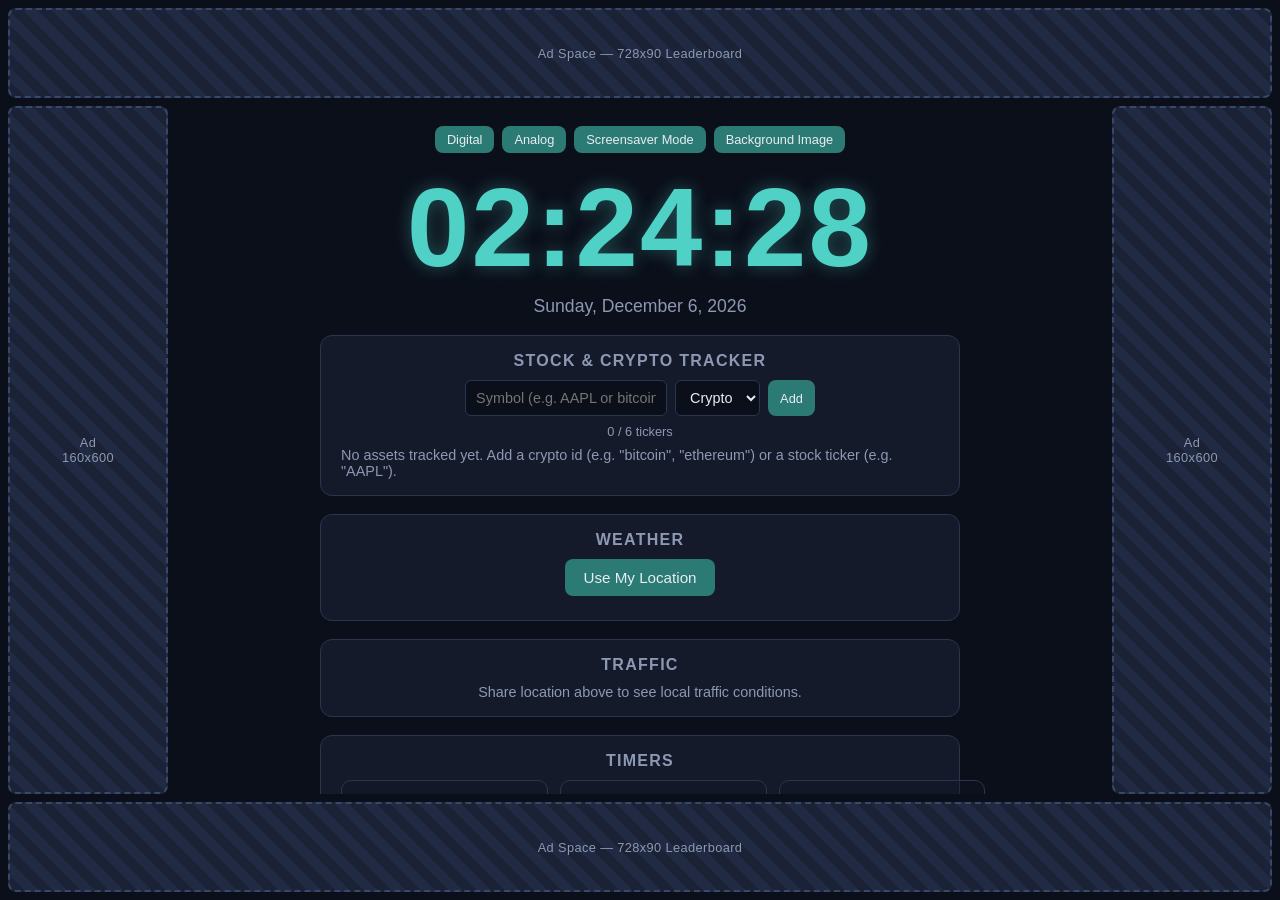
==== index.html @ ba949c44 "Add background image upload and auto-screensaver after 10 min idle - New "Background Image" button l" ====
<!DOCTYPE html>
<html lang="en">
<head>
<meta charset="UTF-8">
<meta name="viewport" content="width=device-width, initial-scale=1.0">
<title>Desktop Clock — Weather, Timers, Alarms &amp; Market Tracker</title>
<meta name="description" content="A free one-page clock dashboard with a switchable digital or analog display, a dedicated fullscreen screensaver mode, live local weather, traffic links, 30-minute/1-hour/3-hour timers, three alarms, and a stock &amp; crypto price tracker (up to 6 tickers).">
<meta name="keywords" content="clock app, digital clock, analog clock, digital analog clock toggle, screensaver, screensaver clock, fullscreen clock, weather clock, alarm clock, countdown timer, stock tracker, crypto tracker">
<meta name="robots" content="index, follow">
<link rel="canonical" href="https://github.com/PapaMoth/super-duper-fishstick">

<meta property="og:type" content="website">
<meta property="og:title" content="Desktop Clock — Weather, Timers, Alarms &amp; Market Tracker">
<meta property="og:description" content="A free one-page clock dashboard with a switchable digital or analog display, a fullscreen screensaver mode, live local weather, timers, alarms, and a stock &amp; crypto tracker.">

<meta name="twitter:card" content="summary">
<meta name="twitter:title" content="Desktop Clock — Weather, Timers, Alarms &amp; Market Tracker">
<meta name="twitter:description" content="A free one-page clock dashboard with a switchable digital or analog display, a fullscreen screensaver mode, live local weather, timers, alarms, and a stock &amp; crypto tracker.">

<link rel="stylesheet" href="style.css">
<script type="application/ld+json">
{
  "@context": "https://schema.org",
  "@type": "WebApplication",
  "name": "Desktop Clock — Weather, Timers, Alarms & Market Tracker",
  "applicationCategory": "UtilitiesApplication",
  "operatingSystem": "Any",
  "description": "A free one-page clock dashboard that switches between a digital or analog display, shows live local weather and traffic, runs three preset countdown timers and three alarms, tracks up to six stocks or crypto tickers, and includes a dedicated fullscreen screensaver mode.",
  "offers": {
    "@type": "Offer",
    "price": "0",
    "priceCurrency": "USD"
  },
  "featureList": [
    "Digital or analog clock display",
    "Fullscreen screensaver mode",
    "Location-based weather",
    "Traffic map link",
    "30 minute, 1 hour, and 3 hour countdown timers",
    "Three configurable alarms",
    "Stock and crypto ticker tracker (up to 6 tickers)"
  ]
}
</script>
</head>
<body>
<div class="app-grid">

  <!-- Top ad banner -->
  <div class="ad ad-top">Ad Space — 728x90 Leaderboard</div>

  <!-- Left ad rail -->
  <div class="ad ad-left">Ad<br>160x600</div>

  <!-- Center: clock, weather, timers, alarms -->
  <main class="center">
    <h1 class="sr-only">Desktop Clock with Weather, Timers, Alarms, and Stock &amp; Crypto Tracker</h1>
    <section class="clock-section">
      <div class="clock-toggle">
        <button class="btn small toggle-btn active" data-clock-mode="digital">Digital</button>
        <button class="btn small toggle-btn" data-clock-mode="analog">Analog</button>
        <button id="screensaver-btn" class="btn small">Screensaver Mode</button>
        <button id="bg-upload-btn" class="btn small">Background Image</button>
        <button id="bg-clear-btn" class="btn small hidden">Clear Background</button>
        <input type="file" id="bg-upload-input" accept="image/*" class="hidden" />
      </div>
      <div id="clock" class="clock">00:00:00</div>
      <canvas id="analog-clock" class="analog-clock hidden" width="280" height="280"></canvas>
      <div id="date" class="date">Loading date…</div>
    </section>

    <section class="tracker-section">
      <h2>Stock &amp; Crypto Tracker</h2>
      <div class="tracker-add-row">
        <input type="text" id="tracker-symbol" class="tracker-input" placeholder="Symbol (e.g. AAPL or bitcoin)" />
        <select id="tracker-type" class="tracker-select">
          <option value="crypto">Crypto</option>
          <option value="stock">Stock</option>
        </select>
        <button id="tracker-add-btn" class="btn small">Add</button>
      </div>
      <div id="tracker-count" class="tracker-count">0 / 6 tickers</div>
      <div id="tracker-status" class="status"></div>
      <div id="tracker-list" class="tracker-list"></div>
    </section>

    <section class="weather-section">
      <h2>Weather</h2>
      <div id="weather-body" class="weather-body">
        <button id="weather-btn" class="btn">Use My Location</button>
        <span id="weather-status" class="status"></span>
      </div>
    </section>

    <section class="traffic-section">
      <h2>Traffic</h2>
      <div id="traffic-body" class="traffic-body">
        <span id="traffic-status" class="status">Share location above to see local traffic conditions.</span>
      </div>
    </section>

    <section class="timers-section">
      <h2>Timers</h2>
      <div class="timers-grid">
        <div class="timer-card" data-minutes="30">
          <div class="timer-label">30 min</div>
          <div class="timer-display" data-display>30:00</div>
          <div class="timer-controls">
            <button class="btn small" data-action="start">Start</button>
            <button class="btn small" data-action="pause">Pause</button>
            <button class="btn small" data-action="reset">Reset</button>
          </div>
        </div>
        <div class="timer-card" data-minutes="60">
          <div class="timer-label">1 hour</div>
          <div class="timer-display" data-display>60:00</div>
          <div class="timer-controls">
            <button class="btn small" data-action="start">Start</button>
            <button class="btn small" data-action="pause">Pause</button>
            <button class="btn small" data-action="reset">Reset</button>
          </div>
        </div>
        <div class="timer-card" data-minutes="180">
          <div class="timer-label">3 hours</div>
          <div class="timer-display" data-display>180:00</div>
          <div class="timer-controls">
            <button class="btn small" data-action="start">Start</button>
            <button class="btn small" data-action="pause">Pause</button>
            <button class="btn small" data-action="reset">Reset</button>
          </div>
        </div>
      </div>
    </section>

    <section class="alarms-section">
      <h2>Alarms</h2>
      <div class="alarms-grid">
        <div class="alarm-card" data-index="0">
          <div class="alarm-row">
            <input type="time" class="alarm-time" />
            <label class="switch">
              <input type="checkbox" class="alarm-enabled" />
              <span class="slider"></span>
            </label>
          </div>
          <div class="alarm-status" data-status>Off</div>
        </div>
        <div class="alarm-card" data-index="1">
          <div class="alarm-row">
            <input type="time" class="alarm-time" />
            <label class="switch">
              <input type="checkbox" class="alarm-enabled" />
              <span class="slider"></span>
            </label>
          </div>
          <div class="alarm-status" data-status>Off</div>
        </div>
        <div class="alarm-card" data-index="2">
          <div class="alarm-row">
            <input type="time" class="alarm-time" />
            <label class="switch">
              <input type="checkbox" class="alarm-enabled" />
              <span class="slider"></span>
            </label>
          </div>
          <div class="alarm-status" data-status>Off</div>
        </div>
      </div>
    </section>
  </main>

  <!-- Right ad rail -->
  <div class="ad ad-right">Ad<br>160x600</div>

  <!-- Bottom ad banner -->
  <div class="ad ad-bottom">Ad Space — 728x90 Leaderboard</div>

</div>

<div id="alarm-overlay" class="alarm-overlay hidden">
  <div class="alarm-overlay-content">
    <div class="alarm-ring-icon">⏰</div>
    <div id="alarm-overlay-text">Alarm</div>
    <button id="alarm-dismiss" class="btn">Dismiss</button>
  </div>
</div>

<audio id="beep-sound" preload="auto">
  <source src="[data-uri]" type="audio/wav">
</audio>

<script src="app.js"></script>
</body>
</html>
---- style.css ----
:root {
  --bg: #0b0f1a;
  --panel: #141a2a;
  --panel-border: #2a3550;
  --accent: #4fd1c5;
  --accent-soft: #2c7a74;
  --text: #e8ecf5;
  --text-dim: #8d98b3;
  --ad-bg: #1b2235;
  --ad-border: #394768;
  --danger: #ff6b6b;
}

* { box-sizing: border-box; }

.hidden { display: none !important; }

body.screensaver-mode .ad,
body.screensaver-mode .tracker-section,
body.screensaver-mode .traffic-section,
body.screensaver-mode .timers-section,
body.screensaver-mode .alarms-section {
  display: none !important;
}

body.screensaver-mode #screensaver-btn {
  display: none !important;
}

body.screensaver-mode .app-grid {
  grid-template-columns: 1fr;
  grid-template-rows: 1fr;
  grid-template-areas: "center";
}

body.screensaver-mode .center {
  justify-content: center;
  height: 100vh;
}

body.screensaver-mode.cursor-hidden,
body.screensaver-mode.cursor-hidden * {
  cursor: none !important;
}

.sr-only {
  position: absolute;
  width: 1px;
  height: 1px;
  padding: 0;
  margin: -1px;
  overflow: hidden;
  clip: rect(0, 0, 0, 0);
  white-space: nowrap;
  border: 0;
}

html, body {
  margin: 0;
  padding: 0;
  height: 100%;
  background: var(--bg);
  color: var(--text);
  font-family: "Segoe UI", Roboto, Helvetica, Arial, sans-serif;
  overflow: hidden;
}

body.has-bg-image {
  background-size: cover;
  background-position: center;
  background-repeat: no-repeat;
}

body.has-bg-image .app-grid::before {
  content: "";
  position: fixed;
  inset: 0;
  background: rgba(11, 15, 26, 0.55);
  z-index: 0;
  pointer-events: none;
}

body.has-bg-image .ad,
body.has-bg-image .center {
  position: relative;
  z-index: 1;
}

.app-grid {
  display: grid;
  grid-template-columns: 160px 1fr 160px;
  grid-template-rows: 90px 1fr 90px;
  grid-template-areas:
    "top   top    top"
    "left  center right"
    "bottom bottom bottom";
  height: 100vh;
  width: 100vw;
  gap: 8px;
  padding: 8px;
}

.ad {
  background: repeating-linear-gradient(45deg, var(--ad-bg), var(--ad-bg) 10px, #202a42 10px, #202a42 20px);
  border: 2px dashed var(--ad-border);
  color: var(--text-dim);
  display: flex;
  align-items: center;
  justify-content: center;
  text-align: center;
  font-size: 0.8rem;
  border-radius: 8px;
  letter-spacing: 0.03em;
}

.ad-top { grid-area: top; }
.ad-bottom { grid-area: bottom; }
.ad-left { grid-area: left; }
.ad-right { grid-area: right; }

.center {
  grid-area: center;
  display: flex;
  flex-direction: column;
  align-items: center;
  justify-content: flex-start;
  gap: 18px;
  overflow-y: auto;
  padding: 10px 20px;
}

.clock-section {
  text-align: center;
  margin-top: 10px;
}

.clock {
  font-size: clamp(3.5rem, 9vw, 7rem);
  font-weight: 700;
  font-variant-numeric: tabular-nums;
  letter-spacing: 0.02em;
  color: var(--accent);
  text-shadow: 0 0 18px rgba(79, 209, 197, 0.35);
}

.date {
  font-size: 1.1rem;
  color: var(--text-dim);
  margin-top: 4px;
}

.clock-toggle {
  display: flex;
  justify-content: center;
  gap: 8px;
  margin-bottom: 10px;
}

.toggle-btn {
  background: #1b2235;
  border: 1px solid var(--panel-border);
}

.toggle-btn.active {
  background: var(--accent-soft);
  color: var(--text);
}

.analog-clock {
  display: block;
  margin: 0 auto;
}

.tracker-section {
  width: 100%;
  max-width: 640px;
  background: var(--panel);
  border: 1px solid var(--panel-border);
  border-radius: 12px;
  padding: 16px 20px;
}

.tracker-add-row {
  display: flex;
  gap: 8px;
  justify-content: center;
  flex-wrap: wrap;
  margin-bottom: 8px;
}

.tracker-count {
  text-align: center;
  color: var(--text-dim);
  font-size: 0.8rem;
  margin-bottom: 8px;
}

.tracker-input:disabled,
.tracker-select:disabled,
.btn:disabled {
  opacity: 0.5;
  cursor: not-allowed;
}

.tracker-input {
  background: #0b0f1a;
  color: var(--text);
  border: 1px solid var(--panel-border);
  border-radius: 6px;
  padding: 8px 10px;
  font-size: 0.9rem;
  min-width: 180px;
}

.tracker-select {
  background: #0b0f1a;
  color: var(--text);
  border: 1px solid var(--panel-border);
  border-radius: 6px;
  padding: 8px 10px;
  font-size: 0.9rem;
}

.tracker-list {
  display: flex;
  flex-direction: column;
  gap: 8px;
}

.tracker-item {
  display: flex;
  align-items: center;
  justify-content: space-between;
  background: #10152450;
  border: 1px solid var(--panel-border);
  border-radius: 8px;
  padding: 10px 14px;
}

.tracker-item-name {
  font-weight: 600;
  text-transform: uppercase;
}

.tracker-item-price {
  font-variant-numeric: tabular-nums;
  font-size: 1.1rem;
}

.tracker-item-change.up { color: #4ade80; }
.tracker-item-change.down { color: var(--danger); }

.tracker-remove {
  background: none;
  border: none;
  color: var(--text-dim);
  cursor: pointer;
  font-size: 1rem;
  margin-left: 10px;
}
.tracker-remove:hover { color: var(--danger); }

section h2 {
  font-size: 1rem;
  text-transform: uppercase;
  letter-spacing: 0.08em;
  color: var(--text-dim);
  margin: 0 0 10px;
  text-align: center;
}

.weather-section, .traffic-section, .timers-section, .alarms-section {
  width: 100%;
  max-width: 640px;
  background: var(--panel);
  border: 1px solid var(--panel-border);
  border-radius: 12px;
  padding: 16px 20px;
}

.weather-body, .traffic-body {
  display: flex;
  flex-direction: column;
  align-items: center;
  gap: 8px;
  text-align: center;
}

.weather-main {
  display: flex;
  align-items: center;
  gap: 16px;
  justify-content: center;
}

.weather-temp {
  font-size: 2.4rem;
  font-weight: 600;
}

.weather-detail {
  color: var(--text-dim);
  font-size: 0.95rem;
}

.weather-location {
  font-size: 1rem;
  color: var(--text);
}

.status {
  color: var(--text-dim);
  font-size: 0.9rem;
}

.btn {
  background: var(--accent-soft);
  color: var(--text);
  border: none;
  border-radius: 8px;
  padding: 10px 18px;
  font-size: 0.95rem;
  cursor: pointer;
  transition: background 0.15s ease;
}

.btn:hover { background: var(--accent); color: #0b0f1a; }

.btn.small {
  padding: 6px 12px;
  font-size: 0.8rem;
}

.timers-grid, .alarms-grid {
  display: grid;
  grid-template-columns: repeat(3, 1fr);
  gap: 12px;
}

.timer-card, .alarm-card {
  background: #10152450;
  border: 1px solid var(--panel-border);
  border-radius: 10px;
  padding: 12px;
  display: flex;
  flex-direction: column;
  align-items: center;
  gap: 8px;
}

.timer-label {
  color: var(--text-dim);
  font-size: 0.85rem;
  text-transform: uppercase;
}

.timer-display {
  font-size: 1.6rem;
  font-variant-numeric: tabular-nums;
  font-weight: 600;
}

.timer-display.done {
  color: var(--danger);
  animation: pulse 1s infinite;
}

.timer-controls {
  display: flex;
  gap: 6px;
}

.alarm-row {
  display: flex;
  align-items: center;
  gap: 10px;
  justify-content: center;
}

.alarm-time {
  background: #0b0f1a;
  color: var(--text);
  border: 1px solid var(--panel-border);
  border-radius: 6px;
  padding: 6px;
  font-size: 1rem;
}

.alarm-status {
  color: var(--text-dim);
  font-size: 0.8rem;
}

.alarm-status.active {
  color: var(--accent);
}

/* Toggle switch */
.switch {
  position: relative;
  display: inline-block;
  width: 42px;
  height: 24px;
}
.switch input { opacity: 0; width: 0; height: 0; }
.slider {
  position: absolute;
  cursor: pointer;
  top: 0; left: 0; right: 0; bottom: 0;
  background-color: #334;
  transition: 0.2s;
  border-radius: 24px;
}
.slider:before {
  position: absolute;
  content: "";
  height: 18px;
  width: 18px;
  left: 3px;
  bottom: 3px;
  background-color: white;
  transition: 0.2s;
  border-radius: 50%;
}
.switch input:checked + .slider { background-color: var(--accent); }
.switch input:checked + .slider:before { transform: translateX(18px); }

@keyframes pulse {
  0%, 100% { opacity: 1; }
  50% { opacity: 0.4; }
}

.alarm-overlay {
  position: fixed;
  inset: 0;
  background: rgba(0, 0, 0, 0.85);
  display: flex;
  align-items: center;
  justify-content: center;
  z-index: 100;
}
.alarm-overlay.hidden { display: none; }

.alarm-overlay-content {
  text-align: center;
  color: var(--text);
}

.alarm-ring-icon {
  font-size: 5rem;
  animation: pulse 0.6s infinite;
}

#alarm-overlay-text {
  font-size: 1.8rem;
  margin: 16px 0 24px;
}

@media (max-width: 900px) {
  .app-grid {
    grid-template-columns: 1fr;
    grid-template-rows: 60px auto 60px auto 60px;
    grid-template-areas:
      "top"
      "center"
      "bottom"
      "left"
      "right";
  }
  .timers-grid, .alarms-grid {
    grid-template-columns: 1fr;
  }
}
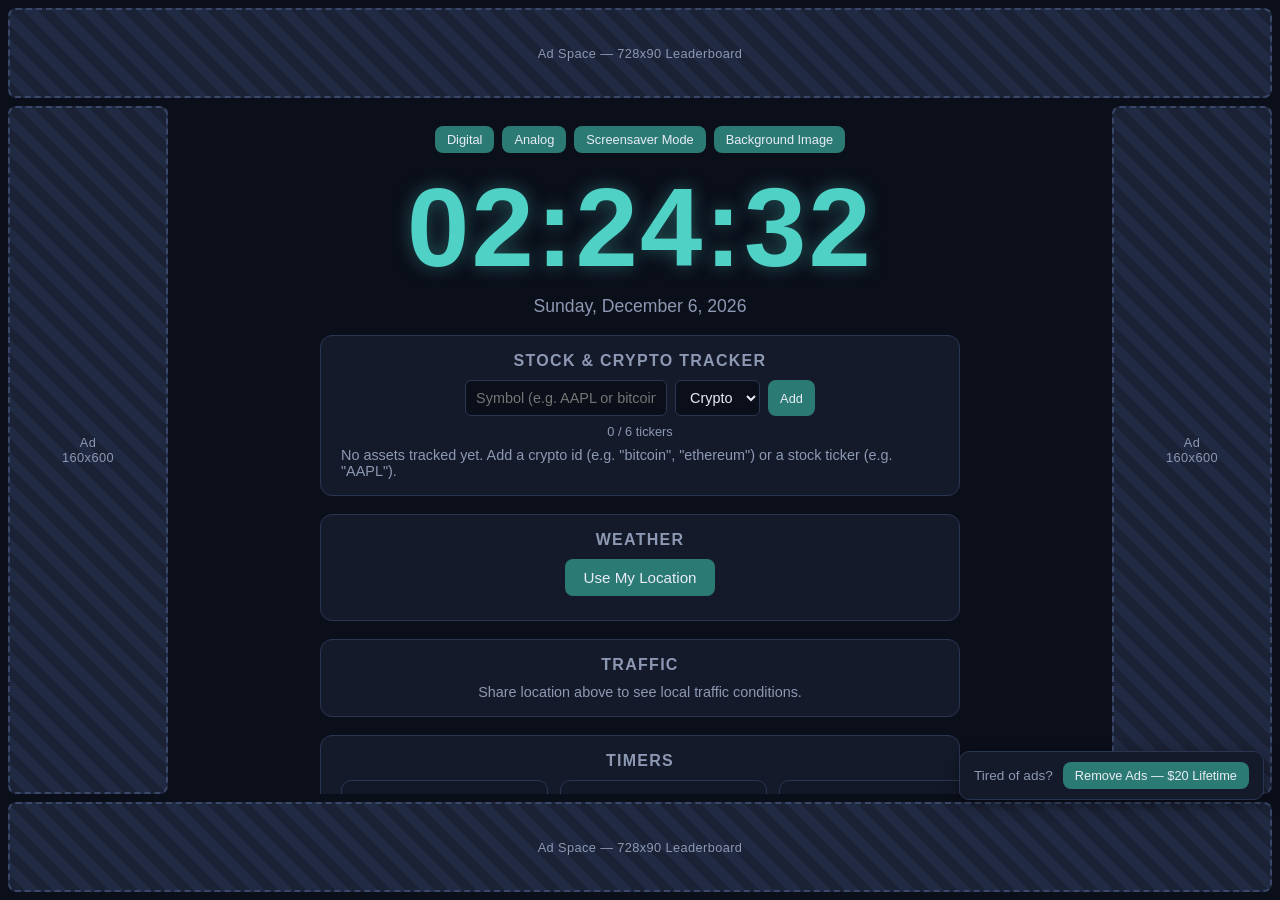
==== commit cbd41be3: "Add $20 lifetime "Remove Ads" upsell via Stripe Payment Link A floating "Remove Ads — $20 Lifetime" " ====
--- a/index.html
+++ b/index.html
@@ -52,6 +52,14 @@
   <!-- Left ad rail -->
   <div class="ad ad-left">Ad<br>160x600</div>
 
+  <!-- Remove-ads upsell, hidden once purchased -->
+  <div id="remove-ads-banner" class="remove-ads-banner">
+    <span>Tired of ads?</span>
+    <a id="remove-ads-link" class="btn small" href="https://buy.stripe.com/REPLACE_WITH_YOUR_PAYMENT_LINK" target="_blank" rel="noopener">
+      Remove Ads — $20 Lifetime
+    </a>
+  </div>
+
   <!-- Center: clock, weather, timers, alarms -->
   <main class="center">
     <h1 class="sr-only">Desktop Clock with Weather, Timers, Alarms, and Stock &amp; Crypto Tracker</h1>
--- a/style.css
+++ b/style.css
@@ -117,6 +117,42 @@
 .ad-bottom { grid-area: bottom; }
 .ad-left { grid-area: left; }
 .ad-right { grid-area: right; }
+
+body.ads-removed .ad {
+  display: none !important;
+}
+
+body.ads-removed .app-grid {
+  grid-template-columns: 1fr;
+  grid-template-rows: 1fr;
+  grid-template-areas: "center";
+}
+
+.remove-ads-banner {
+  position: fixed;
+  bottom: 100px;
+  right: 16px;
+  z-index: 50;
+  display: flex;
+  align-items: center;
+  gap: 10px;
+  background: var(--panel);
+  border: 1px solid var(--panel-border);
+  border-radius: 10px;
+  padding: 10px 14px;
+  font-size: 0.85rem;
+  color: var(--text-dim);
+  box-shadow: 0 4px 16px rgba(0, 0, 0, 0.4);
+}
+
+.remove-ads-banner a.btn {
+  text-decoration: none;
+}
+
+body.ads-removed .remove-ads-banner,
+body.screensaver-mode .remove-ads-banner {
+  display: none !important;
+}
 
 .center {
   grid-area: center;
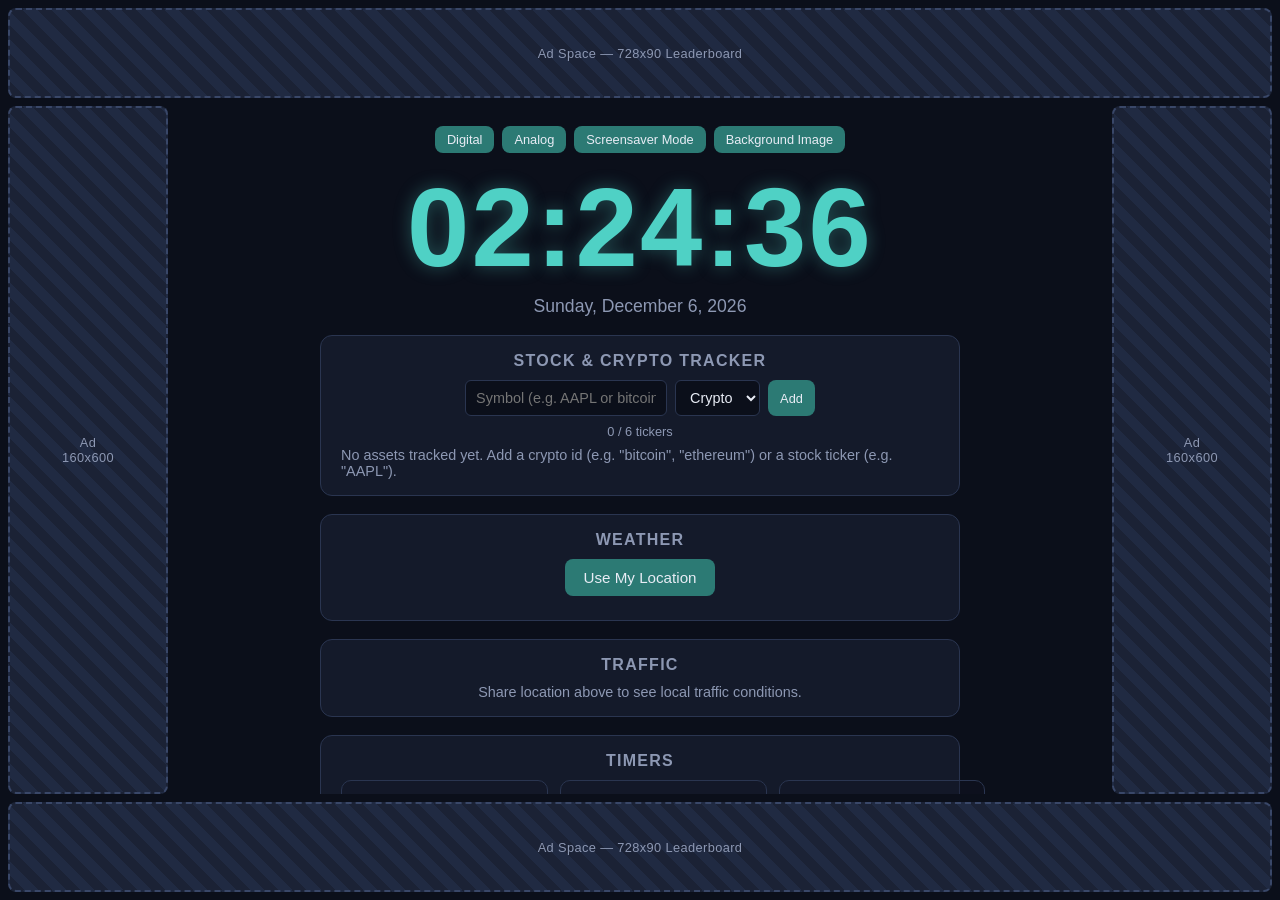
==== commit c7453112: "Remove "Remove Ads" paywall — ads always show Reverts the Stripe-based ad-removal upsell: dropped th" ====
--- a/index.html
+++ b/index.html
@@ -51,14 +51,6 @@
 
   <!-- Left ad rail -->
   <div class="ad ad-left">Ad<br>160x600</div>
-
-  <!-- Remove-ads upsell, hidden once purchased -->
-  <div id="remove-ads-banner" class="remove-ads-banner">
-    <span>Tired of ads?</span>
-    <a id="remove-ads-link" class="btn small" href="https://buy.stripe.com/REPLACE_WITH_YOUR_PAYMENT_LINK" target="_blank" rel="noopener">
-      Remove Ads — $20 Lifetime
-    </a>
-  </div>
 
   <!-- Center: clock, weather, timers, alarms -->
   <main class="center">
--- a/style.css
+++ b/style.css
@@ -118,41 +118,6 @@
 .ad-left { grid-area: left; }
 .ad-right { grid-area: right; }
 
-body.ads-removed .ad {
-  display: none !important;
-}
-
-body.ads-removed .app-grid {
-  grid-template-columns: 1fr;
-  grid-template-rows: 1fr;
-  grid-template-areas: "center";
-}
-
-.remove-ads-banner {
-  position: fixed;
-  bottom: 100px;
-  right: 16px;
-  z-index: 50;
-  display: flex;
-  align-items: center;
-  gap: 10px;
-  background: var(--panel);
-  border: 1px solid var(--panel-border);
-  border-radius: 10px;
-  padding: 10px 14px;
-  font-size: 0.85rem;
-  color: var(--text-dim);
-  box-shadow: 0 4px 16px rgba(0, 0, 0, 0.4);
-}
-
-.remove-ads-banner a.btn {
-  text-decoration: none;
-}
-
-body.ads-removed .remove-ads-banner,
-body.screensaver-mode .remove-ads-banner {
-  display: none !important;
-}
 
 .center {
   grid-area: center;
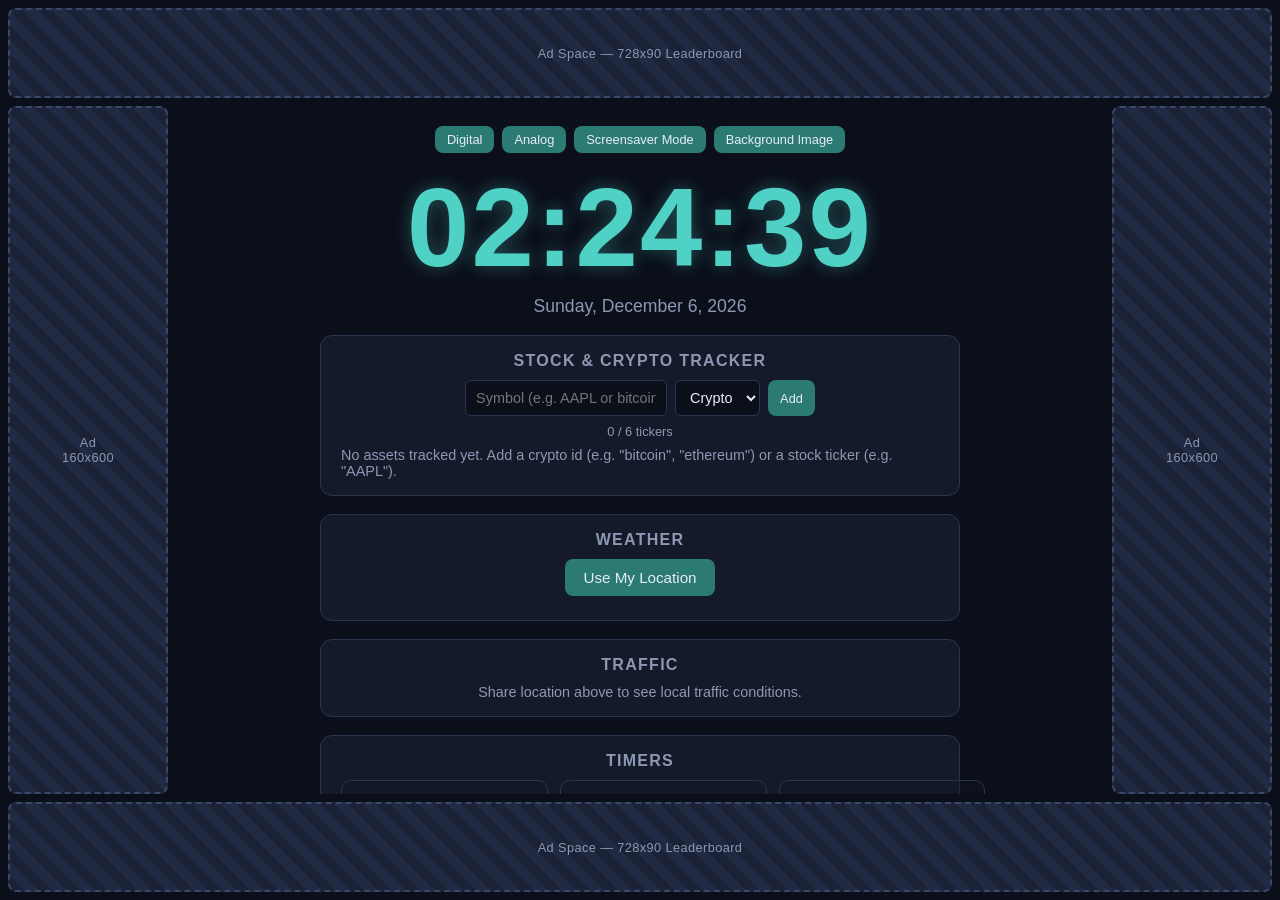
==== commit ede49db3: "Let each alarm use a custom uploaded sound Each of the three alarms now has its own "Upload Sound" c" ====
--- a/index.html
+++ b/index.html
@@ -144,6 +144,12 @@
             </label>
           </div>
           <div class="alarm-status" data-status>Off</div>
+          <div class="alarm-sound-row">
+            <button class="btn small alarm-sound-btn" data-action="upload-sound">Upload Sound</button>
+            <button class="btn small alarm-sound-reset hidden" data-action="reset-sound">Use Default</button>
+            <input type="file" class="alarm-sound-input hidden" accept="audio/*" />
+          </div>
+          <div class="alarm-sound-name" data-sound-name>Default beep</div>
         </div>
         <div class="alarm-card" data-index="1">
           <div class="alarm-row">
@@ -154,6 +160,12 @@
             </label>
           </div>
           <div class="alarm-status" data-status>Off</div>
+          <div class="alarm-sound-row">
+            <button class="btn small alarm-sound-btn" data-action="upload-sound">Upload Sound</button>
+            <button class="btn small alarm-sound-reset hidden" data-action="reset-sound">Use Default</button>
+            <input type="file" class="alarm-sound-input hidden" accept="audio/*" />
+          </div>
+          <div class="alarm-sound-name" data-sound-name>Default beep</div>
         </div>
         <div class="alarm-card" data-index="2">
           <div class="alarm-row">
@@ -164,6 +176,12 @@
             </label>
           </div>
           <div class="alarm-status" data-status>Off</div>
+          <div class="alarm-sound-row">
+            <button class="btn small alarm-sound-btn" data-action="upload-sound">Upload Sound</button>
+            <button class="btn small alarm-sound-reset hidden" data-action="reset-sound">Use Default</button>
+            <input type="file" class="alarm-sound-input hidden" accept="audio/*" />
+          </div>
+          <div class="alarm-sound-name" data-sound-name>Default beep</div>
         </div>
       </div>
     </section>
--- a/style.css
+++ b/style.css
@@ -394,6 +394,23 @@
 
 .alarm-status.active {
   color: var(--accent);
+}
+
+.alarm-sound-row {
+  display: flex;
+  gap: 6px;
+  flex-wrap: wrap;
+  justify-content: center;
+}
+
+.alarm-sound-name {
+  font-size: 0.75rem;
+  color: var(--text-dim);
+  text-align: center;
+  max-width: 100%;
+  overflow: hidden;
+  text-overflow: ellipsis;
+  white-space: nowrap;
 }
 
 /* Toggle switch */
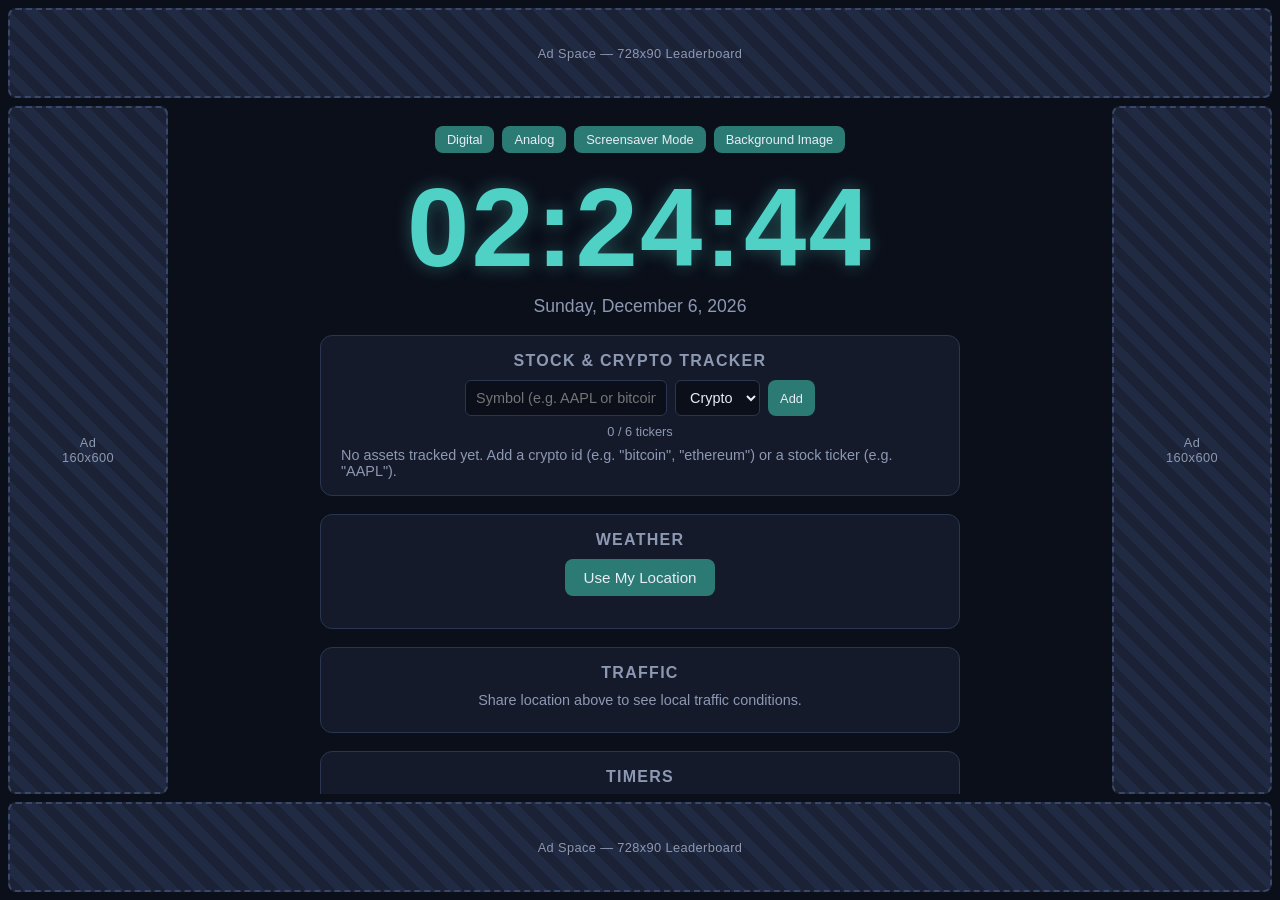
==== commit 7e6d810a: "Fix review findings: XSS, silent alert sound, and several correctness bugs Addresses the Sourcery an" ====
--- a/index.html
+++ b/index.html
@@ -89,6 +89,7 @@
       <div id="weather-body" class="weather-body">
         <button id="weather-btn" class="btn">Use My Location</button>
         <span id="weather-status" class="status"></span>
+        <div id="weather-result"></div>
       </div>
     </section>
 
@@ -96,6 +97,7 @@
       <h2>Traffic</h2>
       <div id="traffic-body" class="traffic-body">
         <span id="traffic-status" class="status">Share location above to see local traffic conditions.</span>
+        <div id="traffic-result"></div>
       </div>
     </section>
 
@@ -203,10 +205,6 @@
   </div>
 </div>
 
-<audio id="beep-sound" preload="auto">
-  <source src="[data-uri]" type="audio/wav">
-</audio>
-
 <script src="app.js"></script>
 </body>
 </html>
--- a/style.css
+++ b/style.css
@@ -23,7 +23,9 @@
   display: none !important;
 }
 
-body.screensaver-mode #screensaver-btn {
+body.screensaver-mode #screensaver-btn,
+body.screensaver-mode #bg-upload-btn,
+body.screensaver-mode #bg-clear-btn {
   display: none !important;
 }
 
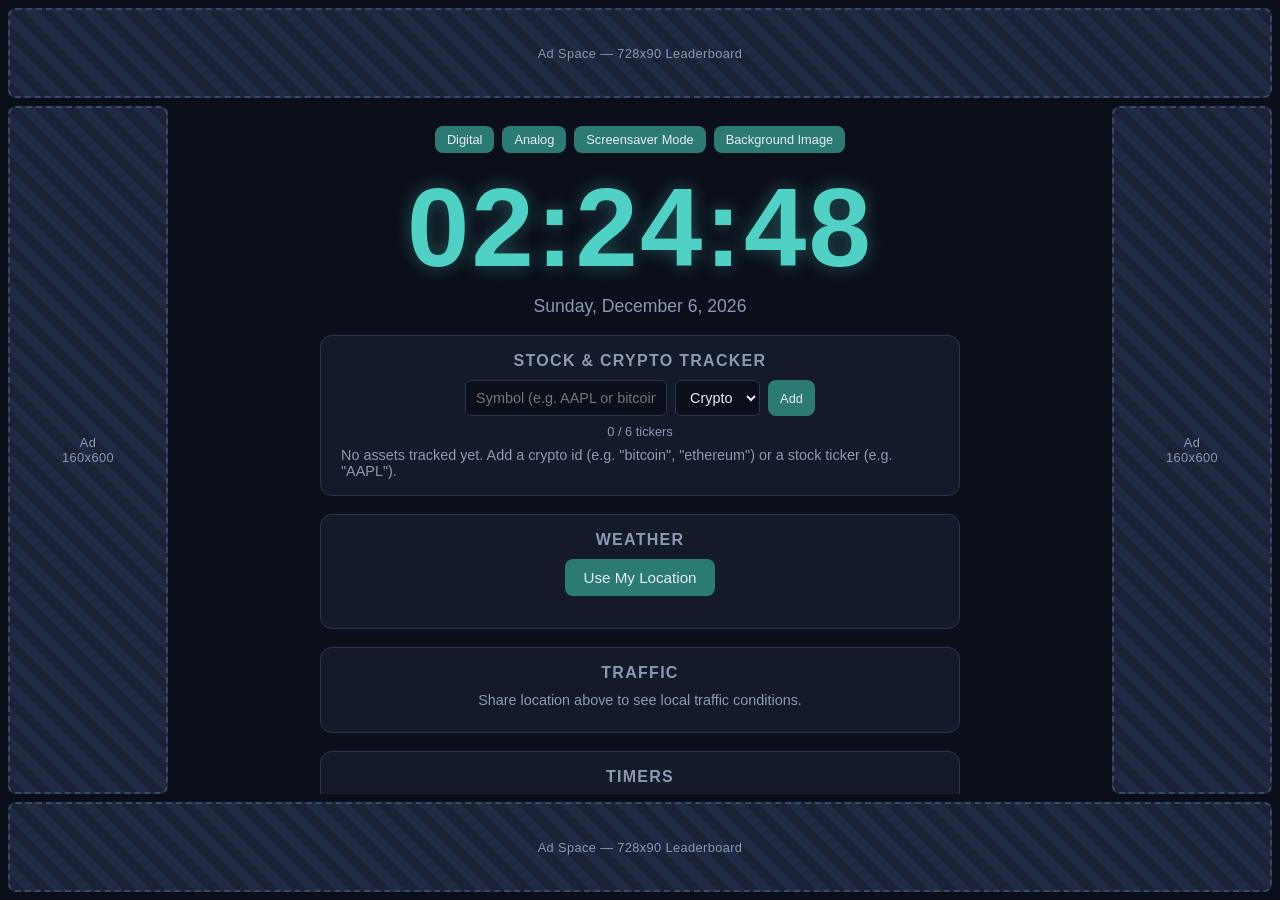
==== commit 7336b4ae: "Address remaining review findings: a11y, mobile clipping, request hygiene Follow-up to the previous " ====
--- a/index.html
+++ b/index.html
@@ -25,7 +25,7 @@
   "name": "Desktop Clock — Weather, Timers, Alarms & Market Tracker",
   "applicationCategory": "UtilitiesApplication",
   "operatingSystem": "Any",
-  "description": "A free one-page clock dashboard that switches between a digital or analog display, shows live local weather and traffic, runs three preset countdown timers and three alarms, tracks up to six stocks or crypto tickers, and includes a dedicated fullscreen screensaver mode.",
+  "description": "A free one-page clock dashboard that switches between a digital or analog display, shows live local weather and a link to a live traffic map, runs three preset countdown timers and three alarms, tracks up to six stocks or crypto tickers, and includes a dedicated fullscreen screensaver mode.",
   "offers": {
     "@type": "Offer",
     "price": "0",
@@ -139,9 +139,9 @@
       <div class="alarms-grid">
         <div class="alarm-card" data-index="0">
           <div class="alarm-row">
-            <input type="time" class="alarm-time" />
+            <input type="time" class="alarm-time" aria-label="Alarm 1 time" />
             <label class="switch">
-              <input type="checkbox" class="alarm-enabled" />
+              <input type="checkbox" class="alarm-enabled" aria-label="Enable alarm 1" />
               <span class="slider"></span>
             </label>
           </div>
@@ -155,9 +155,9 @@
         </div>
         <div class="alarm-card" data-index="1">
           <div class="alarm-row">
-            <input type="time" class="alarm-time" />
+            <input type="time" class="alarm-time" aria-label="Alarm 2 time" />
             <label class="switch">
-              <input type="checkbox" class="alarm-enabled" />
+              <input type="checkbox" class="alarm-enabled" aria-label="Enable alarm 2" />
               <span class="slider"></span>
             </label>
           </div>
@@ -171,9 +171,9 @@
         </div>
         <div class="alarm-card" data-index="2">
           <div class="alarm-row">
-            <input type="time" class="alarm-time" />
+            <input type="time" class="alarm-time" aria-label="Alarm 3 time" />
             <label class="switch">
-              <input type="checkbox" class="alarm-enabled" />
+              <input type="checkbox" class="alarm-enabled" aria-label="Enable alarm 3" />
               <span class="slider"></span>
             </label>
           </div>
--- a/style.css
+++ b/style.css
@@ -477,6 +477,10 @@
 }
 
 @media (max-width: 900px) {
+  html, body {
+    overflow-y: auto;
+    height: auto;
+  }
   .app-grid {
     grid-template-columns: 1fr;
     grid-template-rows: 60px auto 60px auto 60px;
@@ -486,6 +490,11 @@
       "bottom"
       "left"
       "right";
+    height: auto;
+    min-height: 100vh;
+  }
+  .center {
+    overflow-y: visible;
   }
   .timers-grid, .alarms-grid {
     grid-template-columns: 1fr;
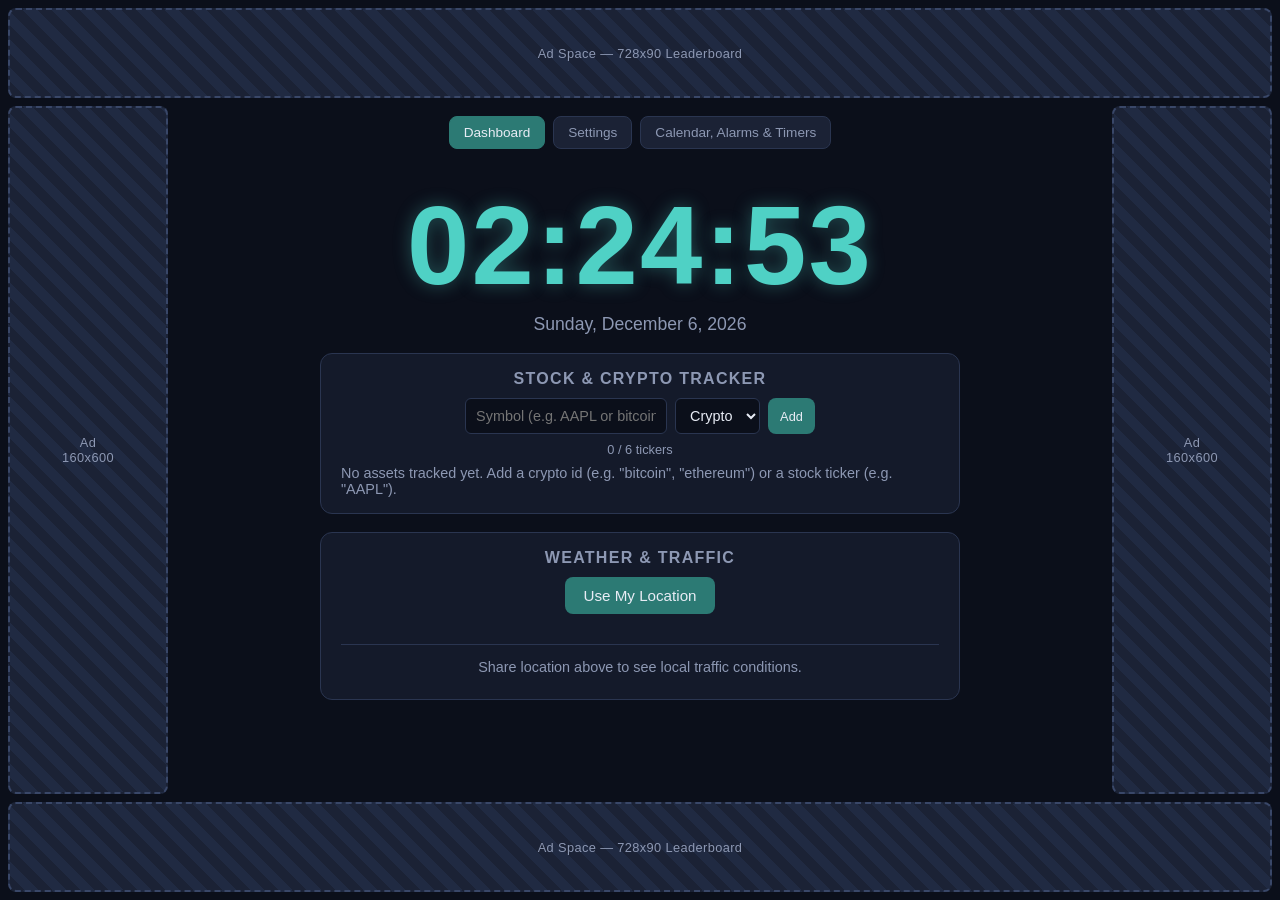
==== commit d956fba2: "Split into Dashboard, Settings, and Calendar/Alarms/Timers pages Reworks the single-page app into th" ====
--- a/index.html
+++ b/index.html
@@ -3,29 +3,29 @@
 <head>
 <meta charset="UTF-8">
 <meta name="viewport" content="width=device-width, initial-scale=1.0">
-<title>Desktop Clock — Weather, Timers, Alarms &amp; Market Tracker</title>
-<meta name="description" content="A free one-page clock dashboard with a switchable digital or analog display, a dedicated fullscreen screensaver mode, live local weather, traffic links, 30-minute/1-hour/3-hour timers, three alarms, and a stock &amp; crypto price tracker (up to 6 tickers).">
-<meta name="keywords" content="clock app, digital clock, analog clock, digital analog clock toggle, screensaver, screensaver clock, fullscreen clock, weather clock, alarm clock, countdown timer, stock tracker, crypto tracker">
+<title>Desktop Clock — Weather, Traffic &amp; Market Tracker</title>
+<meta name="description" content="A free one-page clock dashboard with a switchable digital or analog display, a dedicated fullscreen screensaver mode, live local weather with a link to a live traffic map, and a stock &amp; crypto price tracker (up to 6 tickers). Alarms, timers, and a calendar live on a separate page.">
+<meta name="keywords" content="clock app, digital clock, analog clock, digital analog clock toggle, screensaver, screensaver clock, fullscreen clock, weather clock, stock tracker, crypto tracker">
 <meta name="robots" content="index, follow">
 <link rel="canonical" href="https://github.com/PapaMoth/super-duper-fishstick">
 
 <meta property="og:type" content="website">
-<meta property="og:title" content="Desktop Clock — Weather, Timers, Alarms &amp; Market Tracker">
-<meta property="og:description" content="A free one-page clock dashboard with a switchable digital or analog display, a fullscreen screensaver mode, live local weather, timers, alarms, and a stock &amp; crypto tracker.">
+<meta property="og:title" content="Desktop Clock — Weather, Traffic &amp; Market Tracker">
+<meta property="og:description" content="A free one-page clock dashboard with a switchable digital or analog display, a fullscreen screensaver mode, live local weather and traffic map links, and a stock &amp; crypto tracker.">
 
 <meta name="twitter:card" content="summary">
-<meta name="twitter:title" content="Desktop Clock — Weather, Timers, Alarms &amp; Market Tracker">
-<meta name="twitter:description" content="A free one-page clock dashboard with a switchable digital or analog display, a fullscreen screensaver mode, live local weather, timers, alarms, and a stock &amp; crypto tracker.">
+<meta name="twitter:title" content="Desktop Clock — Weather, Traffic &amp; Market Tracker">
+<meta name="twitter:description" content="A free one-page clock dashboard with a switchable digital or analog display, a fullscreen screensaver mode, live local weather and traffic map links, and a stock &amp; crypto tracker.">
 
 <link rel="stylesheet" href="style.css">
 <script type="application/ld+json">
 {
   "@context": "https://schema.org",
   "@type": "WebApplication",
-  "name": "Desktop Clock — Weather, Timers, Alarms & Market Tracker",
+  "name": "Desktop Clock — Weather, Traffic & Market Tracker",
   "applicationCategory": "UtilitiesApplication",
   "operatingSystem": "Any",
-  "description": "A free one-page clock dashboard that switches between a digital or analog display, shows live local weather and a link to a live traffic map, runs three preset countdown timers and three alarms, tracks up to six stocks or crypto tickers, and includes a dedicated fullscreen screensaver mode.",
+  "description": "A free dashboard that switches between a digital or analog clock display, shows live local weather and a link to a live traffic map, tracks up to six stocks or crypto tickers, supports a photo or slideshow background, and includes a dedicated fullscreen screensaver mode. Alarms, timers, and a calendar are on a linked page.",
   "offers": {
     "@type": "Offer",
     "price": "0",
@@ -36,9 +36,8 @@
     "Fullscreen screensaver mode",
     "Location-based weather",
     "Traffic map link",
-    "30 minute, 1 hour, and 3 hour countdown timers",
-    "Three configurable alarms",
-    "Stock and crypto ticker tracker (up to 6 tickers)"
+    "Stock and crypto ticker tracker (up to 6 tickers)",
+    "Single image or multi-image slideshow background"
   ]
 }
 </script>
@@ -52,18 +51,17 @@
   <!-- Left ad rail -->
   <div class="ad ad-left">Ad<br>160x600</div>
 
-  <!-- Center: clock, weather, timers, alarms -->
+  <!-- Center: nav, clock, weather+traffic, tracker -->
   <main class="center">
-    <h1 class="sr-only">Desktop Clock with Weather, Timers, Alarms, and Stock &amp; Crypto Tracker</h1>
+    <nav class="site-nav">
+      <a href="index.html" class="nav-link active">Dashboard</a>
+      <a href="settings.html" class="nav-link">Settings</a>
+      <a href="calendar.html" class="nav-link">Calendar, Alarms &amp; Timers</a>
+    </nav>
+
+    <h1 class="sr-only">Desktop Clock with Weather, Traffic, and Stock &amp; Crypto Tracker</h1>
+
     <section class="clock-section">
-      <div class="clock-toggle">
-        <button class="btn small toggle-btn active" data-clock-mode="digital">Digital</button>
-        <button class="btn small toggle-btn" data-clock-mode="analog">Analog</button>
-        <button id="screensaver-btn" class="btn small">Screensaver Mode</button>
-        <button id="bg-upload-btn" class="btn small">Background Image</button>
-        <button id="bg-clear-btn" class="btn small hidden">Clear Background</button>
-        <input type="file" id="bg-upload-input" accept="image/*" class="hidden" />
-      </div>
       <div id="clock" class="clock">00:00:00</div>
       <canvas id="analog-clock" class="analog-clock hidden" width="280" height="280"></canvas>
       <div id="date" class="date">Loading date…</div>
@@ -85,106 +83,15 @@
     </section>
 
     <section class="weather-section">
-      <h2>Weather</h2>
+      <h2>Weather &amp; Traffic</h2>
       <div id="weather-body" class="weather-body">
         <button id="weather-btn" class="btn">Use My Location</button>
         <span id="weather-status" class="status"></span>
         <div id="weather-result"></div>
       </div>
-    </section>
-
-    <section class="traffic-section">
-      <h2>Traffic</h2>
       <div id="traffic-body" class="traffic-body">
         <span id="traffic-status" class="status">Share location above to see local traffic conditions.</span>
         <div id="traffic-result"></div>
-      </div>
-    </section>
-
-    <section class="timers-section">
-      <h2>Timers</h2>
-      <div class="timers-grid">
-        <div class="timer-card" data-minutes="30">
-          <div class="timer-label">30 min</div>
-          <div class="timer-display" data-display>30:00</div>
-          <div class="timer-controls">
-            <button class="btn small" data-action="start">Start</button>
-            <button class="btn small" data-action="pause">Pause</button>
-            <button class="btn small" data-action="reset">Reset</button>
-          </div>
-        </div>
-        <div class="timer-card" data-minutes="60">
-          <div class="timer-label">1 hour</div>
-          <div class="timer-display" data-display>60:00</div>
-          <div class="timer-controls">
-            <button class="btn small" data-action="start">Start</button>
-            <button class="btn small" data-action="pause">Pause</button>
-            <button class="btn small" data-action="reset">Reset</button>
-          </div>
-        </div>
-        <div class="timer-card" data-minutes="180">
-          <div class="timer-label">3 hours</div>
-          <div class="timer-display" data-display>180:00</div>
-          <div class="timer-controls">
-            <button class="btn small" data-action="start">Start</button>
-            <button class="btn small" data-action="pause">Pause</button>
-            <button class="btn small" data-action="reset">Reset</button>
-          </div>
-        </div>
-      </div>
-    </section>
-
-    <section class="alarms-section">
-      <h2>Alarms</h2>
-      <div class="alarms-grid">
-        <div class="alarm-card" data-index="0">
-          <div class="alarm-row">
-            <input type="time" class="alarm-time" aria-label="Alarm 1 time" />
-            <label class="switch">
-              <input type="checkbox" class="alarm-enabled" aria-label="Enable alarm 1" />
-              <span class="slider"></span>
-            </label>
-          </div>
-          <div class="alarm-status" data-status>Off</div>
-          <div class="alarm-sound-row">
-            <button class="btn small alarm-sound-btn" data-action="upload-sound">Upload Sound</button>
-            <button class="btn small alarm-sound-reset hidden" data-action="reset-sound">Use Default</button>
-            <input type="file" class="alarm-sound-input hidden" accept="audio/*" />
-          </div>
-          <div class="alarm-sound-name" data-sound-name>Default beep</div>
-        </div>
-        <div class="alarm-card" data-index="1">
-          <div class="alarm-row">
-            <input type="time" class="alarm-time" aria-label="Alarm 2 time" />
-            <label class="switch">
-              <input type="checkbox" class="alarm-enabled" aria-label="Enable alarm 2" />
-              <span class="slider"></span>
-            </label>
-          </div>
-          <div class="alarm-status" data-status>Off</div>
-          <div class="alarm-sound-row">
-            <button class="btn small alarm-sound-btn" data-action="upload-sound">Upload Sound</button>
-            <button class="btn small alarm-sound-reset hidden" data-action="reset-sound">Use Default</button>
-            <input type="file" class="alarm-sound-input hidden" accept="audio/*" />
-          </div>
-          <div class="alarm-sound-name" data-sound-name>Default beep</div>
-        </div>
-        <div class="alarm-card" data-index="2">
-          <div class="alarm-row">
-            <input type="time" class="alarm-time" aria-label="Alarm 3 time" />
-            <label class="switch">
-              <input type="checkbox" class="alarm-enabled" aria-label="Enable alarm 3" />
-              <span class="slider"></span>
-            </label>
-          </div>
-          <div class="alarm-status" data-status>Off</div>
-          <div class="alarm-sound-row">
-            <button class="btn small alarm-sound-btn" data-action="upload-sound">Upload Sound</button>
-            <button class="btn small alarm-sound-reset hidden" data-action="reset-sound">Use Default</button>
-            <input type="file" class="alarm-sound-input hidden" accept="audio/*" />
-          </div>
-          <div class="alarm-sound-name" data-sound-name>Default beep</div>
-        </div>
       </div>
     </section>
   </main>
@@ -197,14 +104,7 @@
 
 </div>
 
-<div id="alarm-overlay" class="alarm-overlay hidden">
-  <div class="alarm-overlay-content">
-    <div class="alarm-ring-icon">⏰</div>
-    <div id="alarm-overlay-text">Alarm</div>
-    <button id="alarm-dismiss" class="btn">Dismiss</button>
-  </div>
-</div>
-
+<script src="background.js"></script>
 <script src="app.js"></script>
 </body>
 </html>
--- a/style.css
+++ b/style.css
@@ -17,9 +17,7 @@
 
 body.screensaver-mode .ad,
 body.screensaver-mode .tracker-section,
-body.screensaver-mode .traffic-section,
-body.screensaver-mode .timers-section,
-body.screensaver-mode .alarms-section {
+body.screensaver-mode .site-nav {
   display: none !important;
 }
 
@@ -174,6 +172,32 @@
   margin: 0 auto;
 }
 
+.site-nav {
+  display: flex;
+  gap: 8px;
+  margin-bottom: 4px;
+}
+
+.nav-link {
+  color: var(--text-dim);
+  text-decoration: none;
+  background: #1b2235;
+  border: 1px solid var(--panel-border);
+  border-radius: 8px;
+  padding: 8px 14px;
+  font-size: 0.85rem;
+}
+
+.nav-link:hover {
+  color: var(--text);
+}
+
+.nav-link.active {
+  background: var(--accent-soft);
+  color: var(--text);
+  border-color: var(--accent-soft);
+}
+
 .tracker-section {
   width: 100%;
   max-width: 640px;
@@ -272,7 +296,7 @@
   text-align: center;
 }
 
-.weather-section, .traffic-section, .timers-section, .alarms-section {
+.weather-section, .timers-section, .alarms-section, .calendar-section, .settings-section {
   width: 100%;
   max-width: 640px;
   background: var(--panel);
@@ -281,12 +305,30 @@
   padding: 16px 20px;
 }
 
+.settings-section {
+  display: flex;
+  flex-direction: column;
+  align-items: center;
+  gap: 8px;
+  text-align: center;
+}
+
+.settings-section .clock-toggle {
+  margin-bottom: 0;
+}
+
 .weather-body, .traffic-body {
   display: flex;
   flex-direction: column;
   align-items: center;
   gap: 8px;
   text-align: center;
+}
+
+.traffic-body {
+  margin-top: 14px;
+  padding-top: 14px;
+  border-top: 1px solid var(--panel-border);
 }
 
 .weather-main {
@@ -329,6 +371,11 @@
 
 .btn:hover { background: var(--accent); color: #0b0f1a; }
 
+a.btn {
+  text-decoration: none;
+  display: inline-block;
+}
+
 .btn.small {
   padding: 6px 12px;
   font-size: 0.8rem;
@@ -398,14 +445,14 @@
   color: var(--accent);
 }
 
-.alarm-sound-row {
+.sound-row {
   display: flex;
   gap: 6px;
   flex-wrap: wrap;
   justify-content: center;
 }
 
-.alarm-sound-name {
+.sound-name {
   font-size: 0.75rem;
   color: var(--text-dim);
   text-align: center;
@@ -413,6 +460,91 @@
   overflow: hidden;
   text-overflow: ellipsis;
   white-space: nowrap;
+}
+
+.alarm-note {
+  background: #0b0f1a;
+  color: var(--text);
+  border: 1px solid var(--panel-border);
+  border-radius: 6px;
+  padding: 6px 8px;
+  font-size: 0.8rem;
+  width: 100%;
+  text-align: center;
+}
+
+.calendar-grid {
+  display: grid;
+  grid-template-columns: repeat(7, 1fr);
+  gap: 4px;
+  margin-bottom: 16px;
+}
+
+.calendar-weekday {
+  text-align: center;
+  color: var(--text-dim);
+  font-size: 0.75rem;
+  text-transform: uppercase;
+  padding-bottom: 4px;
+}
+
+.calendar-day {
+  aspect-ratio: 1;
+  display: flex;
+  align-items: center;
+  justify-content: center;
+  background: #10152450;
+  border: 1px solid var(--panel-border);
+  border-radius: 6px;
+  font-size: 0.85rem;
+}
+
+.calendar-day.empty {
+  background: transparent;
+  border: none;
+}
+
+.calendar-day.today {
+  background: var(--accent-soft);
+  border-color: var(--accent);
+  color: var(--text);
+  font-weight: 700;
+}
+
+.todays-alarms-heading {
+  font-size: 0.85rem;
+  text-transform: uppercase;
+  letter-spacing: 0.06em;
+  color: var(--text-dim);
+  margin: 0 0 8px;
+  text-align: center;
+}
+
+.todays-alarms-list {
+  display: flex;
+  flex-direction: column;
+  gap: 8px;
+}
+
+.todays-alarm-item {
+  display: flex;
+  align-items: baseline;
+  gap: 10px;
+  background: #10152450;
+  border: 1px solid var(--panel-border);
+  border-radius: 8px;
+  padding: 8px 12px;
+}
+
+.todays-alarm-time {
+  font-variant-numeric: tabular-nums;
+  font-weight: 700;
+  color: var(--accent);
+}
+
+.todays-alarm-note {
+  color: var(--text-dim);
+  font-size: 0.9rem;
 }
 
 /* Toggle switch */
@@ -473,7 +605,15 @@
 
 #alarm-overlay-text {
   font-size: 1.8rem;
-  margin: 16px 0 24px;
+  margin: 16px 0 8px;
+}
+
+.alarm-overlay-note {
+  font-size: 1.1rem;
+  color: var(--text-dim);
+  font-style: italic;
+  margin-bottom: 24px;
+  max-width: 400px;
 }
 
 @media (max-width: 900px) {
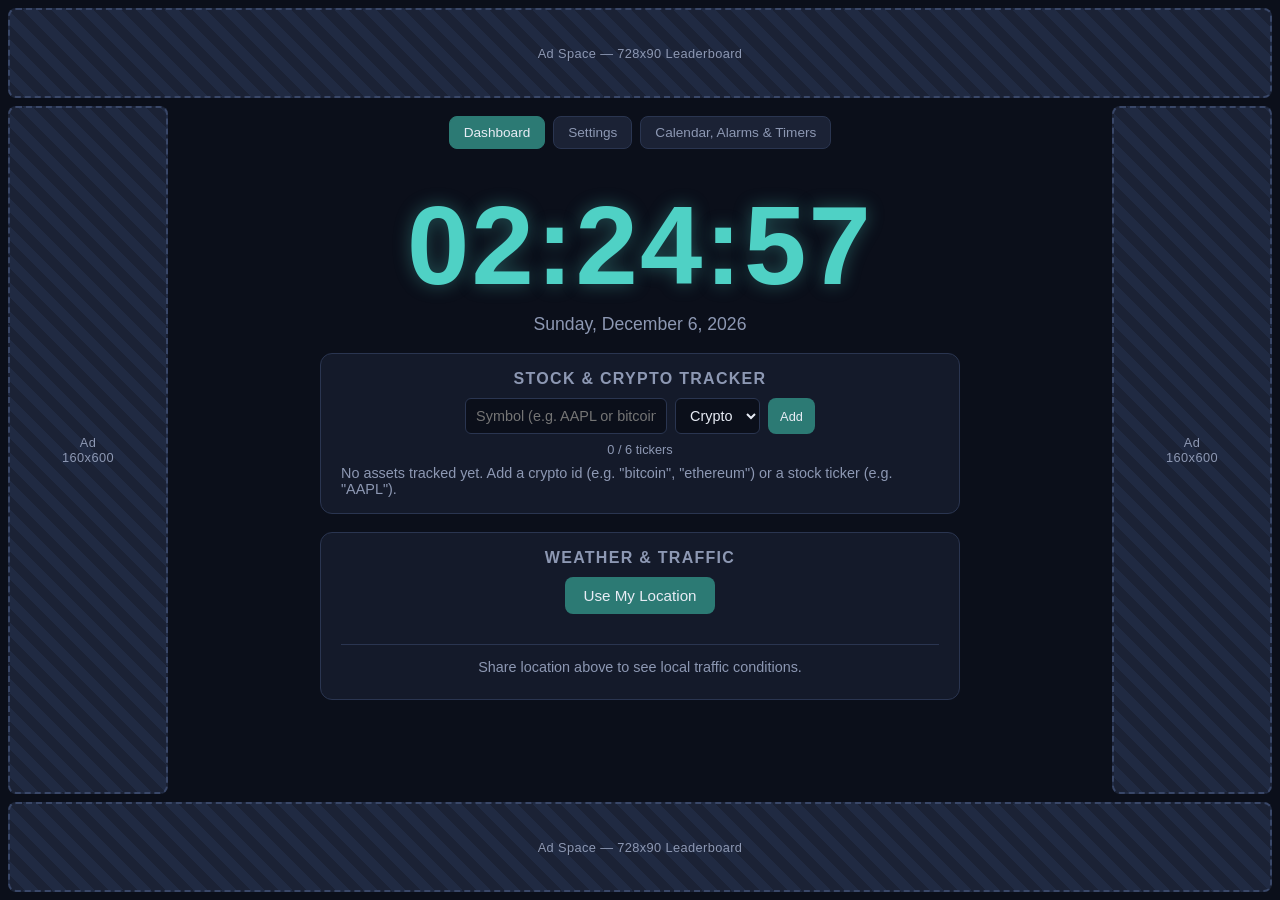
==== commit 515f0775: "Rename app to Alarm Clock with Weather and Traffic - Update app name across all pages, manifest, and" ====
--- a/index.html
+++ b/index.html
@@ -3,29 +3,34 @@
 <head>
 <meta charset="UTF-8">
 <meta name="viewport" content="width=device-width, initial-scale=1.0">
-<title>Desktop Clock — Weather, Traffic &amp; Market Tracker</title>
-<meta name="description" content="A free one-page clock dashboard with a switchable digital or analog display, a dedicated fullscreen screensaver mode, live local weather with a link to a live traffic map, and a stock &amp; crypto price tracker (up to 6 tickers). Alarms, timers, and a calendar live on a separate page.">
-<meta name="keywords" content="clock app, digital clock, analog clock, digital analog clock toggle, screensaver, screensaver clock, fullscreen clock, weather clock, stock tracker, crypto tracker">
+<title>Alarm Clock with Weather and Traffic</title>
+<meta name="description" content="A free, installable alarm clock app with weather and traffic info, a switchable digital or analog display, fullscreen screensaver mode, stock &amp; crypto price tracker (up to 6 tickers), calendar with alarms and timers. Works as an Android/desktop app.">
+<meta name="keywords" content="alarm clock, weather clock, traffic, digital clock, analog clock, screensaver, stock tracker, crypto tracker, installable web app, android app, PWA">
 <meta name="robots" content="index, follow">
 <link rel="canonical" href="https://github.com/PapaMoth/super-duper-fishstick">
 
 <meta property="og:type" content="website">
-<meta property="og:title" content="Desktop Clock — Weather, Traffic &amp; Market Tracker">
-<meta property="og:description" content="A free one-page clock dashboard with a switchable digital or analog display, a fullscreen screensaver mode, live local weather and traffic map links, and a stock &amp; crypto tracker.">
+<meta property="og:title" content="Alarm Clock with Weather and Traffic">
+<meta property="og:description" content="A free alarm clock app with weather and traffic info, digital/analog display, screensaver, stock &amp; crypto tracker, calendar with alarms and timers.">
 
 <meta name="twitter:card" content="summary">
-<meta name="twitter:title" content="Desktop Clock — Weather, Traffic &amp; Market Tracker">
-<meta name="twitter:description" content="A free one-page clock dashboard with a switchable digital or analog display, a fullscreen screensaver mode, live local weather and traffic map links, and a stock &amp; crypto tracker.">
+<meta name="twitter:title" content="Alarm Clock with Weather and Traffic">
+<meta name="twitter:description" content="A free alarm clock app with weather and traffic info, digital/analog display, screensaver, stock &amp; crypto tracker, calendar with alarms and timers.">
+
+<link rel="manifest" href="manifest.json">
+<meta name="theme-color" content="#0b0f1a">
+<link rel="icon" href="icons/icon-192.png">
+<link rel="apple-touch-icon" href="icons/apple-touch-icon.png">
 
 <link rel="stylesheet" href="style.css">
 <script type="application/ld+json">
 {
   "@context": "https://schema.org",
   "@type": "WebApplication",
-  "name": "Desktop Clock — Weather, Traffic & Market Tracker",
+  "name": "Alarm Clock with Weather and Traffic",
   "applicationCategory": "UtilitiesApplication",
   "operatingSystem": "Any",
-  "description": "A free dashboard that switches between a digital or analog clock display, shows live local weather and a link to a live traffic map, tracks up to six stocks or crypto tickers, supports a photo or slideshow background, and includes a dedicated fullscreen screensaver mode. Alarms, timers, and a calendar are on a linked page.",
+  "description": "A free alarm clock app with weather and traffic info, digital/analog display, screensaver, stock and crypto tracker, calendar with alarms and timers.",
   "offers": {
     "@type": "Offer",
     "price": "0",
@@ -106,5 +111,6 @@
 
 <script src="background.js"></script>
 <script src="app.js"></script>
+<script src="pwa.js"></script>
 </body>
 </html>
--- a/style.css
+++ b/style.css
@@ -444,6 +444,17 @@
 .alarm-status.active {
   color: var(--accent);
 }
+
+.slideshow-timer-row {
+  display: flex;
+  align-items: center;
+  gap: 10px;
+  margin: 10px 0;
+  color: var(--text-dim);
+  font-size: 0.9rem;
+}
+.slideshow-timer-row input[type="range"] { flex: 1; accent-color: var(--accent); }
+.slideshow-timer-row span { min-width: 3em; text-align: right; color: var(--text); font-weight: bold; }
 
 .sound-row {
   display: flex;
